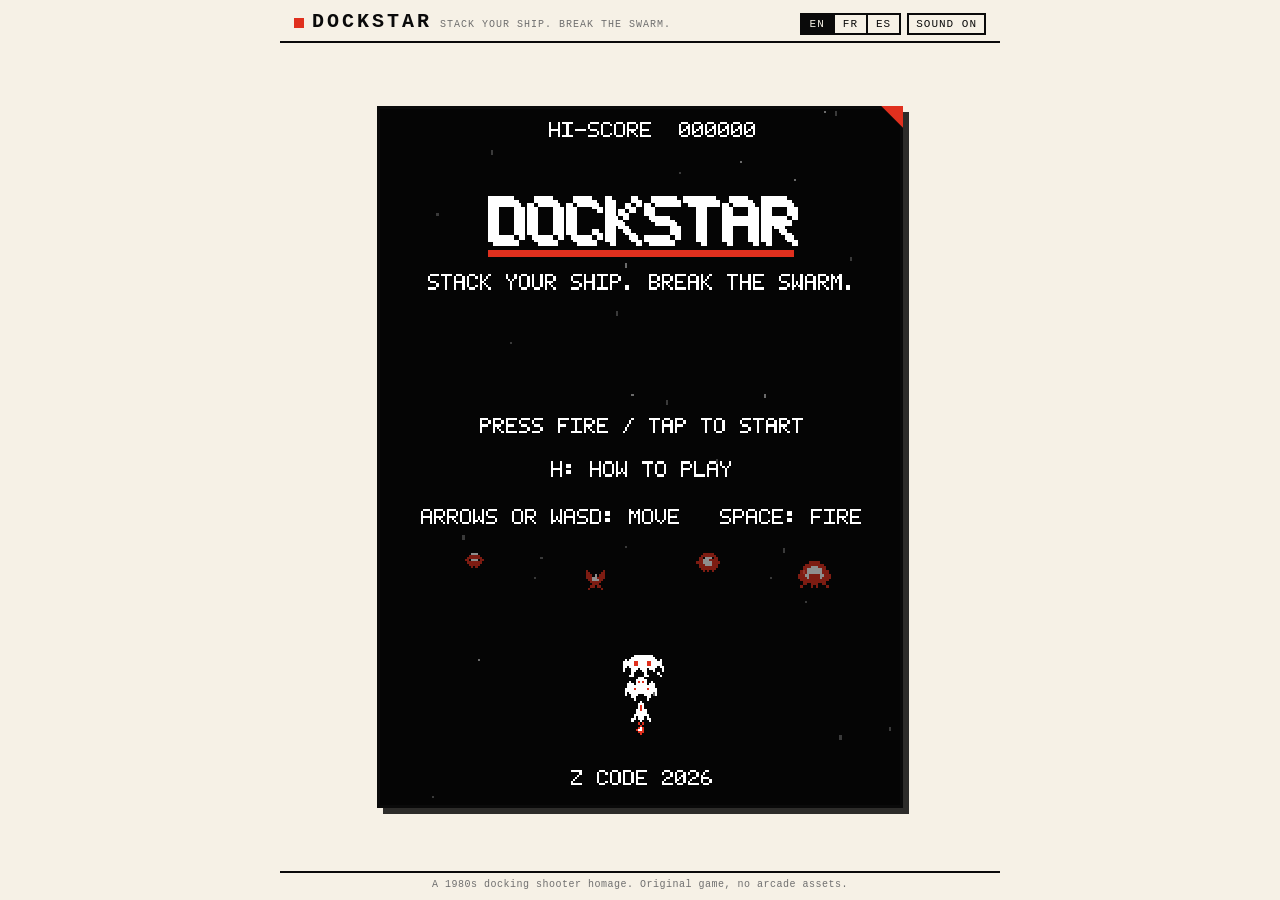
==== index.src.html @ f6791116 "DOCKSTAR 1.0.0 - a 1980s docking shooter (modular ship stack, growing bosses, WebAudio synth, EN/FR/" ====
<!DOCTYPE html>
<html lang="en">
<head>
  <meta charset="utf-8">
  <meta name="viewport" content="width=device-width, initial-scale=1, viewport-fit=cover">
  <title>DOCKSTAR</title>
  <meta name="description" content="DOCKSTAR — a 1980s docking shooter. Stack your ship from fighter, cruiser and reactor modules, fly whatever survives, and break the swarm.">
  <link rel="stylesheet" href="assets/style.css">
</head>
<body>
  <header>
    <div class="brand">
      <span class="mark"></span>
      <h1>DOCKSTAR</h1>
      <span class="tag" id="tagline"></span>
    </div>
    <div class="topctl">
      <div id="langs" role="group" aria-label="Language">
        <button data-lang="en" type="button">EN</button><button data-lang="fr" type="button">FR</button><button data-lang="es" type="button">ES</button>
      </div>
      <button id="btn-sound" type="button">SOUND ON</button>
    </div>
  </header>
  <main>
    <div class="screen">
      <canvas id="game" width="240" height="320" aria-label="DOCKSTAR game screen"></canvas>
    </div>
  </main>
  <footer><span id="foot"></span></footer>
  <script src="assets/font.js"></script>
  <script src="assets/sprites.js"></script>
  <script src="assets/audio.js"></script>
  <script src="assets/i18n.js"></script>
  <script src="assets/engine.js"></script>
  <script src="assets/game.js"></script>
</body>
</html>
---- assets/style.css ----
/* DOCKSTAR - manga paper page around a black arcade screen.
   Family: ink black / pure white / single vermillion accent. */
:root {
  --paper: #f6f1e6;
  --ink: #0a0a0a;
  --red: #e0301e;
  --gray: #6f6f6f;
}
* { box-sizing: border-box; }
html, body { height: 100%; }
body {
  margin: 0;
  background: var(--paper);
  color: var(--ink);
  font-family: "Courier New", ui-monospace, Menlo, Consolas, monospace;
  display: flex;
  flex-direction: column;
  align-items: center;
  min-height: 100vh;
  -webkit-user-select: none;
  user-select: none;
}
header {
  width: 100%;
  max-width: 720px;
  display: flex;
  align-items: baseline;
  justify-content: space-between;
  gap: 12px;
  padding: 10px 14px 6px;
  border-bottom: 2px solid var(--ink);
}
.brand {
  display: flex;
  align-items: baseline;
  gap: 8px;
  min-width: 0;
}
.brand .mark {
  display: inline-block;
  width: 10px; height: 10px;
  background: var(--red);
  transform: translateY(1px);
}
.brand h1 {
  margin: 0;
  font-size: 20px;
  letter-spacing: 3px;
  font-weight: 900;
}
.brand .tag {
  font-size: 10px;
  color: var(--gray);
  letter-spacing: 1px;
  white-space: nowrap;
  overflow: hidden;
  text-overflow: ellipsis;
}
.topctl { display: flex; gap: 6px; align-items: center; flex: none; }
#langs { display: flex; }
button {
  font-family: inherit;
  font-size: 11px;
  letter-spacing: 1px;
  background: transparent;
  border: 2px solid var(--ink);
  color: var(--ink);
  padding: 3px 7px;
  cursor: pointer;
}
button:hover { background: var(--ink); color: var(--paper); }
#langs button { border-right-width: 0; padding: 3px 8px; }
#langs button:last-child { border-right-width: 2px; }
#langs button.on { background: var(--ink); color: var(--paper); }
#btn-sound.off { color: var(--gray); border-color: var(--gray); }
#btn-sound.off:hover { background: var(--gray); color: var(--paper); }

main { flex: 1; display: flex; align-items: center; justify-content: center; width: 100%; padding: 10px; }
.screen {
  position: relative;
  width: min(94vw, calc(min(78vh, 760px) * 0.75));
  aspect-ratio: 3 / 4;
  border: 3px solid var(--ink);
  box-shadow: 6px 6px 0 rgba(10, 10, 10, 0.85);
  background: #050505;
}
.screen::after {
  content: "";
  position: absolute;
  top: -3px; right: -3px;
  width: 22px; height: 22px;
  background: var(--red);
  clip-path: polygon(100% 0, 100% 100%, 0 0);
}
canvas#game {
  display: block;
  width: 100%;
  height: 100%;
  image-rendering: pixelated;
  image-rendering: crisp-edges;
  touch-action: none;
  cursor: crosshair;
}
footer {
  width: 100%;
  max-width: 720px;
  padding: 6px 14px 10px;
  border-top: 2px solid var(--ink);
  font-size: 10px;
  color: var(--gray);
  letter-spacing: 0.5px;
  text-align: center;
}
@media (max-height: 640px) {
  header { padding: 6px 10px 4px; }
  .brand h1 { font-size: 16px; }
  .brand .tag { display: none; }
  footer { padding: 4px 10px 6px; }
}
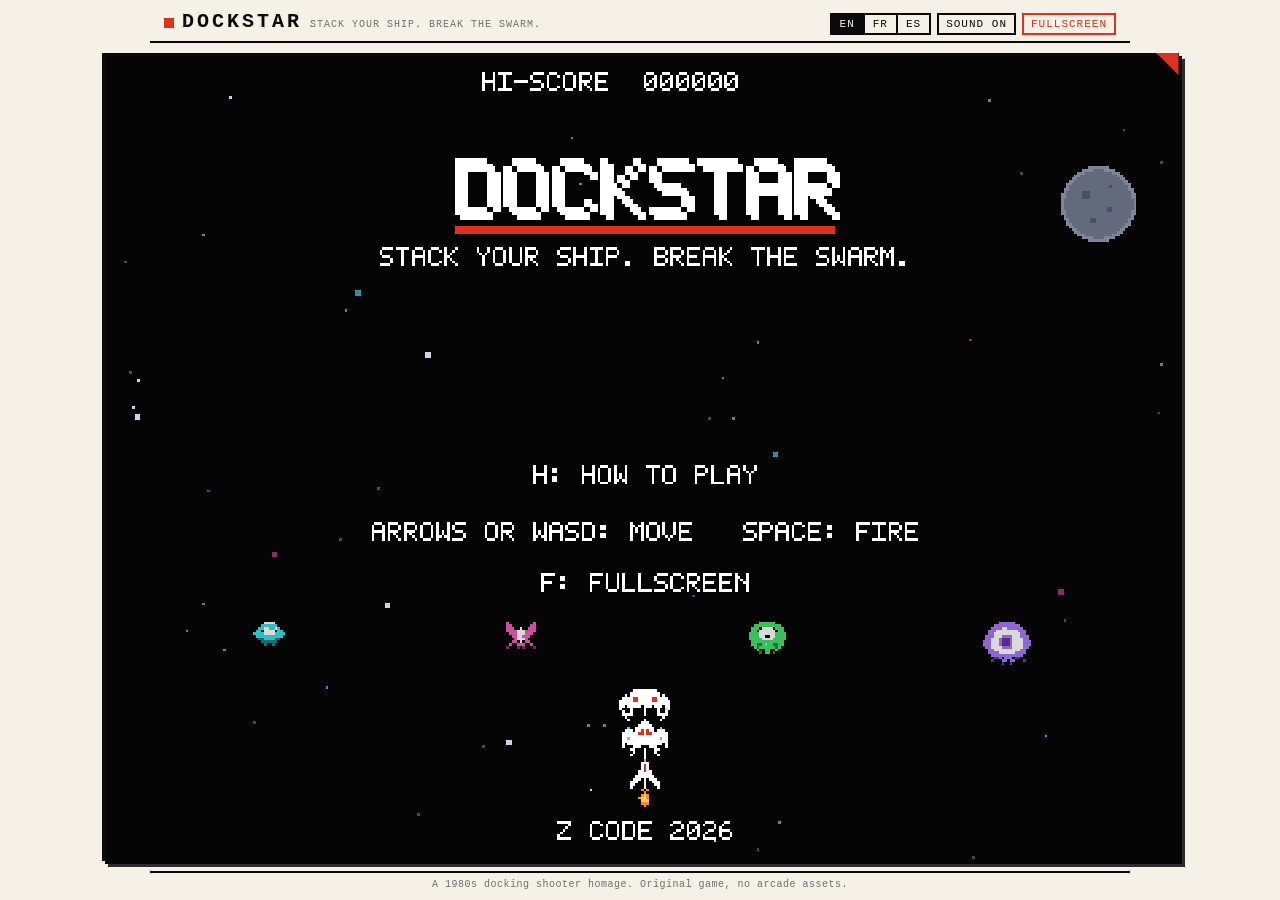
==== commit e7d9dcd6: "DOCKSTAR 1.1.0 - widescreen & color: adaptive 400x300/240x320 engine, fullscreen (F) with maximized " ====
--- a/index.src.html
+++ b/index.src.html
@@ -19,10 +19,11 @@
         <button data-lang="en" type="button">EN</button><button data-lang="fr" type="button">FR</button><button data-lang="es" type="button">ES</button>
       </div>
       <button id="btn-sound" type="button">SOUND ON</button>
+      <button id="btn-fs" type="button">FULLSCREEN</button>
     </div>
   </header>
-  <main>
-    <div class="screen">
+  <main id="main">
+    <div class="screen" id="screenwrap">
       <canvas id="game" width="240" height="320" aria-label="DOCKSTAR game screen"></canvas>
     </div>
   </main>
--- a/assets/style.css
+++ b/assets/style.css
@@ -1,5 +1,5 @@
-/* DOCKSTAR - manga paper page around a black arcade screen.
-   Family: ink black / pure white / single vermillion accent. */
+/* DOCKSTAR - manga paper page around an arcade screen (adaptive, fullscreen).
+   Family: ink black / pure white / vermillion accent + colored enemy families. */
 :root {
   --paper: #f6f1e6;
   --ink: #0a0a0a;
@@ -7,7 +7,7 @@
   --gray: #6f6f6f;
 }
 * { box-sizing: border-box; }
-html, body { height: 100%; }
+html, body { height: 100%; overflow: hidden; }
 body {
   margin: 0;
   background: var(--paper);
@@ -15,20 +15,20 @@
   font-family: "Courier New", ui-monospace, Menlo, Consolas, monospace;
   display: flex;
   flex-direction: column;
-  align-items: center;
-  min-height: 100vh;
   -webkit-user-select: none;
   user-select: none;
 }
 header {
   width: 100%;
-  max-width: 720px;
+  max-width: 980px;
+  margin: 0 auto;
   display: flex;
   align-items: baseline;
   justify-content: space-between;
   gap: 12px;
   padding: 10px 14px 6px;
   border-bottom: 2px solid var(--ink);
+  flex: none;
 }
 .brand {
   display: flex;
@@ -72,17 +72,25 @@
 #langs button { border-right-width: 0; padding: 3px 8px; }
 #langs button:last-child { border-right-width: 2px; }
 #langs button.on { background: var(--ink); color: var(--paper); }
-#btn-sound.off { color: var(--gray); border-color: var(--gray); }
-#btn-sound.off:hover { background: var(--gray); color: var(--paper); }
+#btn-sound.off, #btn-fs.off { color: var(--gray); border-color: var(--gray); }
+#btn-sound.off:hover, #btn-fs.off:hover { background: var(--gray); color: var(--paper); }
+#btn-fs { border-color: var(--red); color: var(--red); }
+#btn-fs:hover { background: var(--red); color: var(--paper); }
 
-main { flex: 1; display: flex; align-items: center; justify-content: center; width: 100%; padding: 10px; }
+main {
+  flex: 1 1 auto;
+  min-height: 0;
+  display: flex;
+  align-items: center;
+  justify-content: center;
+  width: 100%;
+}
 .screen {
   position: relative;
-  width: min(94vw, calc(min(78vh, 760px) * 0.75));
-  aspect-ratio: 3 / 4;
   border: 3px solid var(--ink);
   box-shadow: 6px 6px 0 rgba(10, 10, 10, 0.85);
   background: #050505;
+  line-height: 0;
 }
 .screen::after {
   content: "";
@@ -91,27 +99,52 @@
   width: 22px; height: 22px;
   background: var(--red);
   clip-path: polygon(100% 0, 100% 100%, 0 0);
+  pointer-events: none;
 }
 canvas#game {
   display: block;
-  width: 100%;
-  height: 100%;
   image-rendering: pixelated;
   image-rendering: crisp-edges;
   touch-action: none;
   cursor: crosshair;
 }
 footer {
+  flex: none;
   width: 100%;
-  max-width: 720px;
+  max-width: 980px;
+  margin: 0 auto;
   padding: 6px 14px 10px;
   border-top: 2px solid var(--ink);
   font-size: 10px;
   color: var(--gray);
   letter-spacing: 0.5px;
   text-align: center;
+  white-space: nowrap;
+  overflow: hidden;
+  text-overflow: ellipsis;
 }
-@media (max-height: 640px) {
+
+/* fullscreen: the game frame fills the screen, everything else vanishes */
+.screen:fullscreen {
+  width: 100vw !important;
+  height: 100vh !important;
+  display: flex;
+  align-items: center;
+  justify-content: center;
+  border: none;
+  box-shadow: none;
+  background: #000;
+}
+.screen:fullscreen::after { display: none; }
+.screen:-webkit-full-screen { width: 100vw !important; height: 100vh !important; border: none; box-shadow: none; background: #000; display: flex; align-items: center; justify-content: center; }
+.screen:-webkit-full-screen::after { display: none; }
+
+/* fallback "maximized" mode when fullscreen is unavailable (e.g. sandboxed iframe) */
+body.maxed header, body.maxed footer { display: none; }
+body.maxed main { padding: 0; }
+body.maxed .screen { border-width: 2px; }
+
+@media (max-width: 700px), (max-height: 640px) {
   header { padding: 6px 10px 4px; }
   .brand h1 { font-size: 16px; }
   .brand .tag { display: none; }
